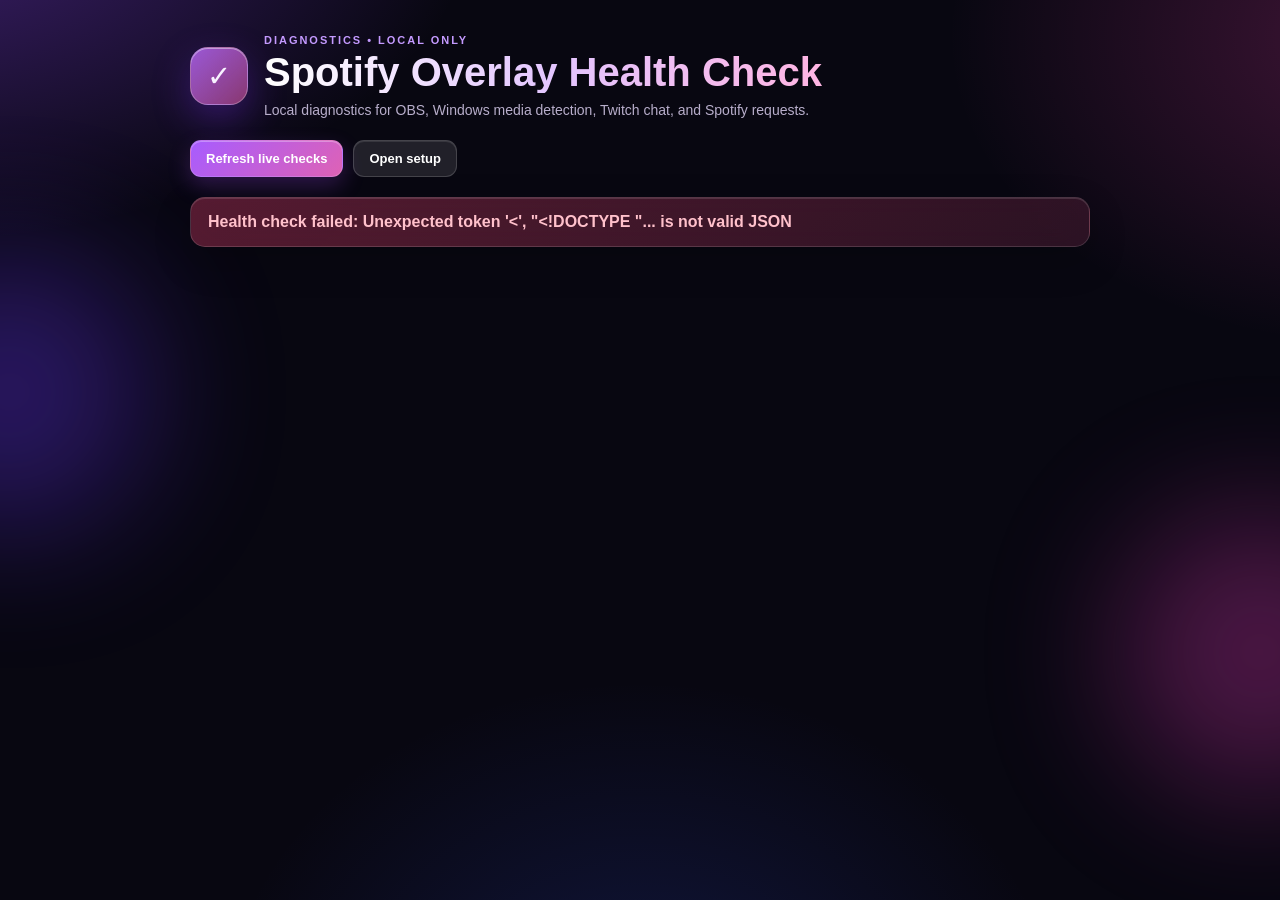
==== overlay/check.html @ e15b7b3e "Add configurable bot messages and glass setup UI" ====
<!doctype html>
<html lang="en">
  <head>
    <meta charset="utf-8" />
    <meta name="viewport" content="width=device-width, initial-scale=1" />
    <title>Spotify Overlay Health Check</title>
    <style>
      :root { color-scheme: dark; font-family: "Segoe UI", Inter, Arial, sans-serif; --ink: #f8f3ff; --muted: #b8aecb; --line: rgba(255,255,255,.14); }
      * { box-sizing: border-box; }
      body { min-height: 100vh; margin: 0; overflow-x: hidden; color: var(--ink); background: #080711; background-image: radial-gradient(900px 540px at -8% -12%, rgba(145, 70, 255, .42), transparent 65%), radial-gradient(700px 500px at 108% 4%, rgba(255, 67, 181, .22), transparent 62%), radial-gradient(620px 520px at 50% 115%, rgba(57, 89, 255, .19), transparent 68%); }
      body::before, body::after { position: fixed; z-index: -1; width: 280px; height: 280px; border-radius: 50%; content: ""; filter: blur(70px); opacity: .34; pointer-events: none; }
      body::before { top: 28%; left: -130px; background: #6c38ff; }
      body::after { right: -120px; bottom: 12%; background: #d638ae; }
      main { width: min(900px, calc(100% - 32px)); margin: 0 auto; padding: 34px 0 64px; }
      .hero { display: flex; align-items: center; gap: 16px; margin-bottom: 22px; }
      .hero-mark { display: grid; width: 58px; height: 58px; place-items: center; border: 1px solid rgba(255,255,255,.25); border-radius: 18px; background: linear-gradient(135deg, rgba(187,107,255,.8), rgba(255,100,191,.5)); box-shadow: 0 14px 38px rgba(126, 51, 255, .32), inset 0 1px rgba(255,255,255,.42); font-size: 29px; }
      .eyebrow { margin-bottom: 5px; color: #c49aff; font-size: 11px; font-weight: 800; letter-spacing: .18em; }
      h1 { margin: 0; background: linear-gradient(90deg, #fff, #e3c5ff 52%, #ffb5e3); -webkit-background-clip: text; background-clip: text; color: transparent; font-size: clamp(28px, 4vw, 40px); line-height: 1.05; }
      p { margin: 9px 0 0; color: var(--muted); font-size: 14px; }
      .toolbar { display: flex; align-items: center; gap: 10px; flex-wrap: wrap; margin: 20px 0; }
      button, a { display: inline-flex; align-items: center; justify-content: center; padding: 10px 15px; border: 1px solid rgba(255,255,255,.16); border-radius: 11px; background: linear-gradient(135deg, #a75cff, #de62b5); box-shadow: 0 9px 22px rgba(170, 76, 255, .24), inset 0 1px rgba(255,255,255,.3); color: #fff; cursor: pointer; text-decoration: none; font: 700 13px "Segoe UI", Arial, sans-serif; transition: transform .18s, filter .18s; }
      button:hover, a:hover { filter: brightness(1.12); transform: translateY(-1px); }
      a { background: rgba(255,255,255,.1); box-shadow: inset 0 1px rgba(255,255,255,.1); }
      #updated { color: #8e83a3; font-size: 12px; }
      #summary { margin: 14px 0; padding: 15px 17px; border: 1px solid rgba(255,255,255,.14); border-radius: 15px; font-weight: 700; box-shadow: 0 14px 38px rgba(0,0,0,.2), inset 0 1px rgba(255,255,255,.12); backdrop-filter: blur(18px); -webkit-backdrop-filter: blur(18px); }
      .summary-ok, .ok { background: linear-gradient(135deg, rgba(28, 128, 85, .56), rgba(16, 60, 54, .55)); color: #b5f5d0; }
      .summary-warning, .warning { background: linear-gradient(135deg, rgba(131, 90, 24, .58), rgba(70, 44, 25, .55)); color: #f6dca9; }
      .summary-error, .error { background: linear-gradient(135deg, rgba(143, 42, 72, .58), rgba(71, 27, 50, .55)); color: #ffc1cb; }
      .check { display: grid; grid-template-columns: 190px 100px 1fr; gap: 12px; align-items: start; margin: 10px 0; padding: 14px 16px; border: 1px solid var(--line); border-radius: 15px; background: linear-gradient(145deg, rgba(39, 25, 69, .62), rgba(17, 13, 31, .48)); box-shadow: 0 15px 35px rgba(0,0,0,.22), inset 0 1px rgba(255,255,255,.08); backdrop-filter: blur(15px); -webkit-backdrop-filter: blur(15px); }
      .check strong { color: #fff; }
      .check .state { padding: 3px 8px; border-radius: 999px; font-size: 11px; font-weight: 800; letter-spacing: .08em; text-align: center; }
      .detail { color: #d4c7e5; line-height: 1.45; }
      .action { display: block; margin-top: 5px; color: #edb6ff; }
      @media (max-width: 650px) { main { padding-top: 22px; } .hero { align-items: flex-start; } .hero-mark { width: 48px; height: 48px; border-radius: 15px; font-size: 24px; } .check { grid-template-columns: 1fr 84px; } .detail { grid-column: 1 / -1; } }
    </style>
  </head>
  <body>
    <main>
      <div class="hero"><div class="hero-mark">✓</div><div><div class="eyebrow">DIAGNOSTICS • LOCAL ONLY</div><h1>Spotify Overlay Health Check</h1><p>Local diagnostics for OBS, Windows media detection, Twitch chat, and Spotify requests.</p></div></div>
      <div class="toolbar"><button id="refresh">Refresh live checks</button><a href="/setup">Open setup</a><span id="updated"></span></div>
      <div id="summary">Checking…</div>
      <div id="checks"></div>
    </main>
    <script>
      (() => {
        const summary = document.getElementById("summary");
        const checks = document.getElementById("checks");
        const updated = document.getElementById("updated");
        const escape = (value) => String(value ?? "").replace(/[&<>\"]/g, (character) => ({ "&": "&amp;", "<": "&lt;", ">": "&gt;", "\"": "&quot;" }[character]));
        async function refresh() {
          summary.textContent = "Running checks…";
          try {
            const response = await fetch("/api/health/check?live=1", { cache: "no-store" });
            const report = await response.json();
            summary.className = `summary-${report.overall}`;
            summary.textContent = report.summary;
            checks.innerHTML = report.checks.map((check) => `<article class="check"><strong>${escape(check.name)}</strong><span class="state ${escape(check.status)}">${escape(check.status)}</span><div class="detail">${escape(check.detail)}${check.action ? `<span class="action">Next: ${escape(check.action)}</span>` : ""}</div></article>`).join("");
            updated.textContent = `Checked ${new Date(report.checked_at * 1000).toLocaleTimeString()}`;
          } catch (error) {
            summary.className = "summary-error";
            summary.textContent = `Health check failed: ${error.message}`;
            checks.innerHTML = "";
          }
        }
        document.getElementById("refresh").addEventListener("click", refresh);
        refresh();
      })();
    </script>
  </body>
</html>
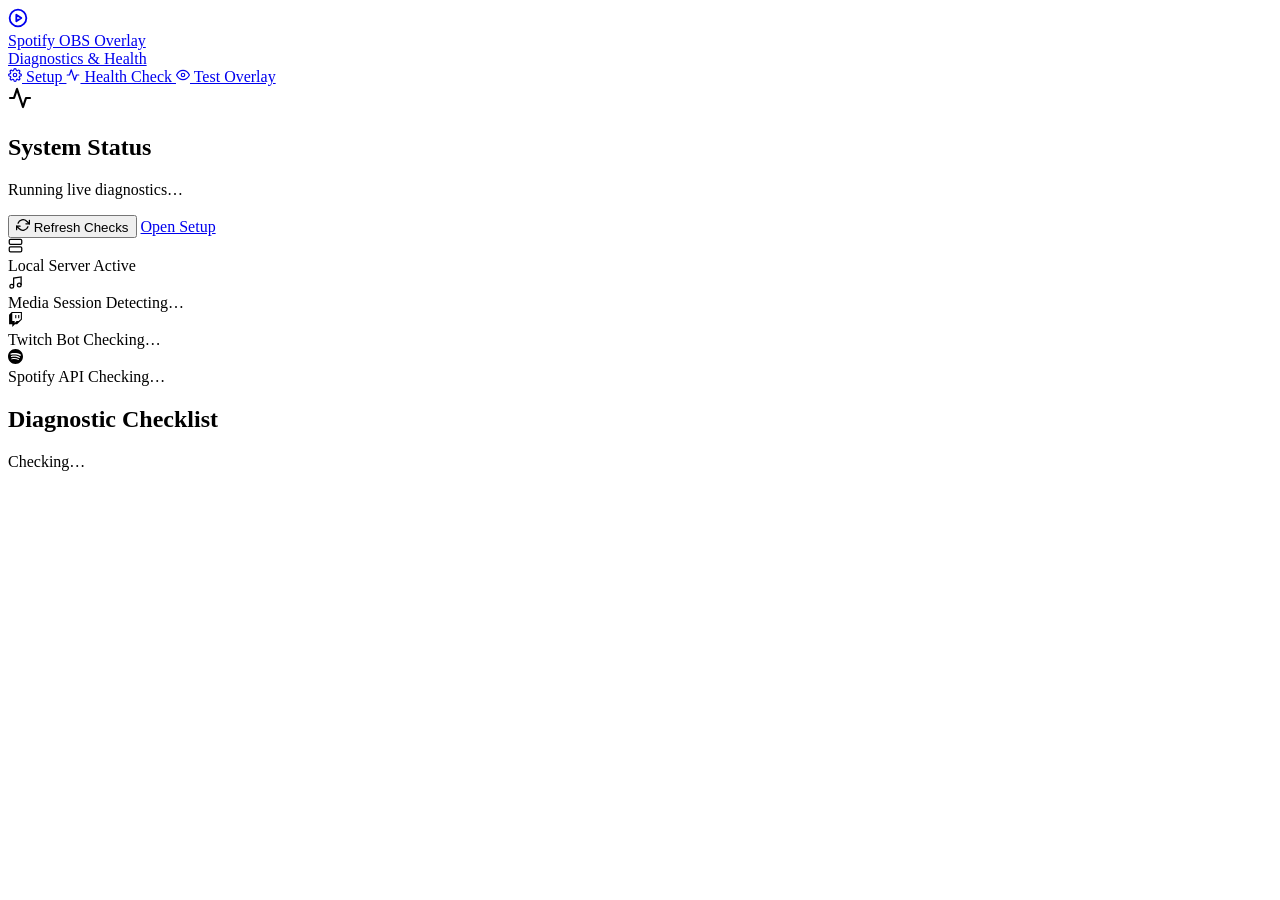
==== commit de4d4c06: "Redesign setup and health pages with dark gradient purple UI, OOP architecture, and decoupled assets" ====
--- a/overlay/check.html
+++ b/overlay/check.html
@@ -4,67 +4,122 @@
     <meta charset="utf-8" />
     <meta name="viewport" content="width=device-width, initial-scale=1" />
     <title>Spotify Overlay Health Check</title>
-    <style>
-      :root { color-scheme: dark; font-family: "Segoe UI", Inter, Arial, sans-serif; --ink: #f8f3ff; --muted: #b8aecb; --line: rgba(255,255,255,.14); }
-      * { box-sizing: border-box; }
-      body { min-height: 100vh; margin: 0; overflow-x: hidden; color: var(--ink); background: #080711; background-image: radial-gradient(900px 540px at -8% -12%, rgba(145, 70, 255, .42), transparent 65%), radial-gradient(700px 500px at 108% 4%, rgba(255, 67, 181, .22), transparent 62%), radial-gradient(620px 520px at 50% 115%, rgba(57, 89, 255, .19), transparent 68%); }
-      body::before, body::after { position: fixed; z-index: -1; width: 280px; height: 280px; border-radius: 50%; content: ""; filter: blur(70px); opacity: .34; pointer-events: none; }
-      body::before { top: 28%; left: -130px; background: #6c38ff; }
-      body::after { right: -120px; bottom: 12%; background: #d638ae; }
-      main { width: min(900px, calc(100% - 32px)); margin: 0 auto; padding: 34px 0 64px; }
-      .hero { display: flex; align-items: center; gap: 16px; margin-bottom: 22px; }
-      .hero-mark { display: grid; width: 58px; height: 58px; place-items: center; border: 1px solid rgba(255,255,255,.25); border-radius: 18px; background: linear-gradient(135deg, rgba(187,107,255,.8), rgba(255,100,191,.5)); box-shadow: 0 14px 38px rgba(126, 51, 255, .32), inset 0 1px rgba(255,255,255,.42); font-size: 29px; }
-      .eyebrow { margin-bottom: 5px; color: #c49aff; font-size: 11px; font-weight: 800; letter-spacing: .18em; }
-      h1 { margin: 0; background: linear-gradient(90deg, #fff, #e3c5ff 52%, #ffb5e3); -webkit-background-clip: text; background-clip: text; color: transparent; font-size: clamp(28px, 4vw, 40px); line-height: 1.05; }
-      p { margin: 9px 0 0; color: var(--muted); font-size: 14px; }
-      .toolbar { display: flex; align-items: center; gap: 10px; flex-wrap: wrap; margin: 20px 0; }
-      button, a { display: inline-flex; align-items: center; justify-content: center; padding: 10px 15px; border: 1px solid rgba(255,255,255,.16); border-radius: 11px; background: linear-gradient(135deg, #a75cff, #de62b5); box-shadow: 0 9px 22px rgba(170, 76, 255, .24), inset 0 1px rgba(255,255,255,.3); color: #fff; cursor: pointer; text-decoration: none; font: 700 13px "Segoe UI", Arial, sans-serif; transition: transform .18s, filter .18s; }
-      button:hover, a:hover { filter: brightness(1.12); transform: translateY(-1px); }
-      a { background: rgba(255,255,255,.1); box-shadow: inset 0 1px rgba(255,255,255,.1); }
-      #updated { color: #8e83a3; font-size: 12px; }
-      #summary { margin: 14px 0; padding: 15px 17px; border: 1px solid rgba(255,255,255,.14); border-radius: 15px; font-weight: 700; box-shadow: 0 14px 38px rgba(0,0,0,.2), inset 0 1px rgba(255,255,255,.12); backdrop-filter: blur(18px); -webkit-backdrop-filter: blur(18px); }
-      .summary-ok, .ok { background: linear-gradient(135deg, rgba(28, 128, 85, .56), rgba(16, 60, 54, .55)); color: #b5f5d0; }
-      .summary-warning, .warning { background: linear-gradient(135deg, rgba(131, 90, 24, .58), rgba(70, 44, 25, .55)); color: #f6dca9; }
-      .summary-error, .error { background: linear-gradient(135deg, rgba(143, 42, 72, .58), rgba(71, 27, 50, .55)); color: #ffc1cb; }
-      .check { display: grid; grid-template-columns: 190px 100px 1fr; gap: 12px; align-items: start; margin: 10px 0; padding: 14px 16px; border: 1px solid var(--line); border-radius: 15px; background: linear-gradient(145deg, rgba(39, 25, 69, .62), rgba(17, 13, 31, .48)); box-shadow: 0 15px 35px rgba(0,0,0,.22), inset 0 1px rgba(255,255,255,.08); backdrop-filter: blur(15px); -webkit-backdrop-filter: blur(15px); }
-      .check strong { color: #fff; }
-      .check .state { padding: 3px 8px; border-radius: 999px; font-size: 11px; font-weight: 800; letter-spacing: .08em; text-align: center; }
-      .detail { color: #d4c7e5; line-height: 1.45; }
-      .action { display: block; margin-top: 5px; color: #edb6ff; }
-      @media (max-width: 650px) { main { padding-top: 22px; } .hero { align-items: flex-start; } .hero-mark { width: 48px; height: 48px; border-radius: 15px; font-size: 24px; } .check { grid-template-columns: 1fr 84px; } .detail { grid-column: 1 / -1; } }
-    </style>
+    <link rel="stylesheet" href="/theme.css" />
+    <link rel="stylesheet" href="/check.css" />
   </head>
   <body>
+    <!-- Top Navigation Header -->
+    <header>
+      <div class="nav-container">
+        <a href="/check" class="nav-brand">
+          <div class="brand-icon">
+            <svg width="20" height="20" viewBox="0 0 24 24" fill="none" stroke="currentColor" stroke-width="2.2" stroke-linecap="round" stroke-linejoin="round">
+              <circle cx="12" cy="12" r="10"></circle>
+              <polygon points="10 8 16 12 10 16 10 8"></polygon>
+            </svg>
+          </div>
+          <div>
+            <div class="brand-title">Spotify OBS Overlay</div>
+            <div class="brand-subtitle">Diagnostics &amp; Health</div>
+          </div>
+        </a>
+        <nav class="nav-links">
+          <a href="/setup" class="nav-btn">
+            <svg width="14" height="14" viewBox="0 0 24 24" fill="none" stroke="currentColor" stroke-width="2" stroke-linecap="round" stroke-linejoin="round"><circle cx="12" cy="12" r="3"></circle><path d="M19.4 15a1.65 1.65 0 0 0 .33 1.82l.06.06a2 2 0 0 1 0 2.83 2 2 0 0 1-2.83 0l-.06-.06a1.65 1.65 0 0 0-1.82-.33 1.65 1.65 0 0 0-1 1.51V21a2 2 0 0 1-2 2 2 2 0 0 1-2-2v-.09A1.65 1.65 0 0 0 9 19.4a1.65 1.65 0 0 0-1.82.33l-.06.06a2 2 0 0 1-2.83 0 2 2 0 0 1 0-2.83l.06-.06a1.65 1.65 0 0 0 .33-1.82 1.65 1.65 0 0 0-1.51-1H3a2 2 0 0 1-2-2 2 2 0 0 1 2-2h.09A1.65 1.65 0 0 0 4.6 9a1.65 1.65 0 0 0-.33-1.82l-.06-.06a2 2 0 0 1 0-2.83 2 2 0 0 1 2.83 0l.06.06a1.65 1.65 0 0 0 1.82.33H9a1.65 1.65 0 0 0 1-1.51V3a2 2 0 0 1 2-2 2 2 0 0 1 2 2v.09a1.65 1.65 0 0 0 1 1.51 1.65 1.65 0 0 0 1.82-.33l.06-.06a2 2 0 0 1 2.83 0 2 2 0 0 1 0 2.83l-.06.06a1.65 1.65 0 0 0-.33 1.82V9a1.65 1.65 0 0 0 1.51 1H21a2 2 0 0 1 2 2 2 2 0 0 1-2 2h-.09a1.65 1.65 0 0 0-1.51 1z"></path></svg>
+            Setup
+          </a>
+          <a href="/check" class="nav-btn active">
+            <svg width="14" height="14" viewBox="0 0 24 24" fill="none" stroke="currentColor" stroke-width="2" stroke-linecap="round" stroke-linejoin="round"><path d="M22 12h-4l-3 9L9 3l-3 9H2"></path></svg>
+            Health Check
+          </a>
+          <a href="/test" target="_blank" class="nav-btn">
+            <svg width="14" height="14" viewBox="0 0 24 24" fill="none" stroke="currentColor" stroke-width="2" stroke-linecap="round" stroke-linejoin="round"><path d="M1 12s4-8 11-8 11 8 11 8-4 8-11 8-11-8-11-8z"></path><circle cx="12" cy="12" r="3"></circle></svg>
+            Test Overlay
+          </a>
+        </nav>
+      </div>
+    </header>
+
     <main>
-      <div class="hero"><div class="hero-mark">✓</div><div><div class="eyebrow">DIAGNOSTICS • LOCAL ONLY</div><h1>Spotify Overlay Health Check</h1><p>Local diagnostics for OBS, Windows media detection, Twitch chat, and Spotify requests.</p></div></div>
-      <div class="toolbar"><button id="refresh">Refresh live checks</button><a href="/setup">Open setup</a><span id="updated"></span></div>
-      <div id="summary">Checking…</div>
-      <div id="checks"></div>
+      <!-- Hero Status Header -->
+      <section class="hero-status-card">
+        <div class="hero-status-left">
+          <div id="hero-pulse" class="status-pulse-ring ok">
+            <svg width="24" height="24" viewBox="0 0 24 24" fill="none" stroke="currentColor" stroke-width="2.2" stroke-linecap="round" stroke-linejoin="round"><path d="M22 12h-4l-3 9L9 3l-3 9H2"></path></svg>
+          </div>
+          <div class="hero-status-content">
+            <h1 id="hero-title">System Status</h1>
+            <p id="summary">Running live diagnostics…</p>
+          </div>
+        </div>
+        <div class="hero-actions">
+          <button id="refresh" class="btn-primary">
+            <svg id="refresh-icon" width="14" height="14" viewBox="0 0 24 24" fill="none" stroke="currentColor" stroke-width="2.2" stroke-linecap="round" stroke-linejoin="round"><polyline points="23 4 23 10 17 10"></polyline><polyline points="1 20 1 14 7 14"></polyline><path d="M3.51 9a9 9 0 0 1 14.85-3.36L23 10M1 14l4.64 4.36A9 9 0 0 0 20.49 15"></path></svg>
+            Refresh Checks
+          </button>
+          <a href="/setup" class="btn-secondary">Open Setup</a>
+        </div>
+      </section>
+
+      <!-- Quick Metrics Grid -->
+      <div class="metrics-grid">
+        <div class="metric-card">
+          <div class="metric-top">
+            <div class="metric-icon">
+              <svg width="15" height="15" viewBox="0 0 24 24" fill="none" stroke="currentColor" stroke-width="2"><rect x="2" y="2" width="20" height="8" rx="2" ry="2"></rect><rect x="2" y="14" width="20" height="8" rx="2" ry="2"></rect><line x1="6" y1="6" x2="6.01" y2="6"></line><line x1="6" y1="18" x2="6.01" y2="18"></line></svg>
+            </div>
+            <span id="metric-dot-server" class="metric-dot ok"></span>
+          </div>
+          <span class="metric-label">Local Server</span>
+          <span id="metric-val-server" class="metric-value">Active</span>
+        </div>
+
+        <div class="metric-card">
+          <div class="metric-top">
+            <div class="metric-icon">
+              <svg width="15" height="15" viewBox="0 0 24 24" fill="none" stroke="currentColor" stroke-width="2"><path d="M9 18V5l12-2v13"></path><circle cx="6" cy="18" r="3"></circle><circle cx="18" cy="16" r="3"></circle></svg>
+            </div>
+            <span id="metric-dot-media" class="metric-dot ok"></span>
+          </div>
+          <span class="metric-label">Media Session</span>
+          <span id="metric-val-media" class="metric-value">Detecting…</span>
+        </div>
+
+        <div class="metric-card">
+          <div class="metric-top">
+            <div class="metric-icon">
+              <svg width="15" height="15" viewBox="0 0 24 24" fill="currentColor"><path d="M11.571 4.714h1.715v5.143H11.57zm4.715 0H18v5.143h-1.714zM6 0L1.714 4.286v15.428h5.143V24l4.286-4.286h3.428L22.286 12V0zm14.571 11.143l-3.428 3.428h-3.429l-3 3v-3H6.857V1.714h13.714Z"/></svg>
+            </div>
+            <span id="metric-dot-twitch" class="metric-dot ok"></span>
+          </div>
+          <span class="metric-label">Twitch Bot</span>
+          <span id="metric-val-twitch" class="metric-value">Checking…</span>
+        </div>
+
+        <div class="metric-card">
+          <div class="metric-top">
+            <div class="metric-icon">
+              <svg width="15" height="15" viewBox="0 0 24 24" fill="currentColor"><path d="M12 0C5.4 0 0 5.4 0 12s5.4 12 12 12 12-5.4 12-12S18.66 0 12 0zm5.521 17.34c-.24.359-.66.48-1.021.24-2.82-1.74-6.36-2.101-10.561-1.141-.418.122-.779-.179-.899-.539-.12-.421.18-.78.54-.9 4.56-1.021 8.52-.6 11.64 1.32.42.18.479.659.301 1.02zm1.44-3.3c-.301.42-.841.6-1.262.3-3.239-1.98-8.159-2.58-11.939-1.38-.479.12-1.02-.12-1.14-.6-.12-.48.12-1.021.6-1.141C9.6 9.9 15 10.561 18.72 12.84c.361.181.54.78.241 1.2zm.12-3.36C15.24 8.4 8.82 8.16 5.16 9.301c-.6.179-1.2-.181-1.38-.721-.18-.601.18-1.2.72-1.381 4.26-1.26 11.28-1.02 15.721 1.621.539.3.719 1.02.419 1.56-.299.421-1.02.599-1.559.3z"/></svg>
+            </div>
+            <span id="metric-dot-spotify" class="metric-dot ok"></span>
+          </div>
+          <span class="metric-label">Spotify API</span>
+          <span id="metric-val-spotify" class="metric-value">Checking…</span>
+        </div>
+      </div>
+
+      <!-- Diagnostic Checklist -->
+      <section class="section-card">
+        <div class="section-header">
+          <div class="section-title-group">
+            <h2 class="section-title">Diagnostic Checklist</h2>
+          </div>
+          <span id="updated">Checking…</span>
+        </div>
+        <div id="checks"></div>
+      </section>
     </main>
-    <script>
-      (() => {
-        const summary = document.getElementById("summary");
-        const checks = document.getElementById("checks");
-        const updated = document.getElementById("updated");
-        const escape = (value) => String(value ?? "").replace(/[&<>\"]/g, (character) => ({ "&": "&amp;", "<": "&lt;", ">": "&gt;", "\"": "&quot;" }[character]));
-        async function refresh() {
-          summary.textContent = "Running checks…";
-          try {
-            const response = await fetch("/api/health/check?live=1", { cache: "no-store" });
-            const report = await response.json();
-            summary.className = `summary-${report.overall}`;
-            summary.textContent = report.summary;
-            checks.innerHTML = report.checks.map((check) => `<article class="check"><strong>${escape(check.name)}</strong><span class="state ${escape(check.status)}">${escape(check.status)}</span><div class="detail">${escape(check.detail)}${check.action ? `<span class="action">Next: ${escape(check.action)}</span>` : ""}</div></article>`).join("");
-            updated.textContent = `Checked ${new Date(report.checked_at * 1000).toLocaleTimeString()}`;
-          } catch (error) {
-            summary.className = "summary-error";
-            summary.textContent = `Health check failed: ${error.message}`;
-            checks.innerHTML = "";
-          }
-        }
-        document.getElementById("refresh").addEventListener("click", refresh);
-        refresh();
-      })();
-    </script>
+
+    <script src="/check.js"></script>
   </body>
 </html>
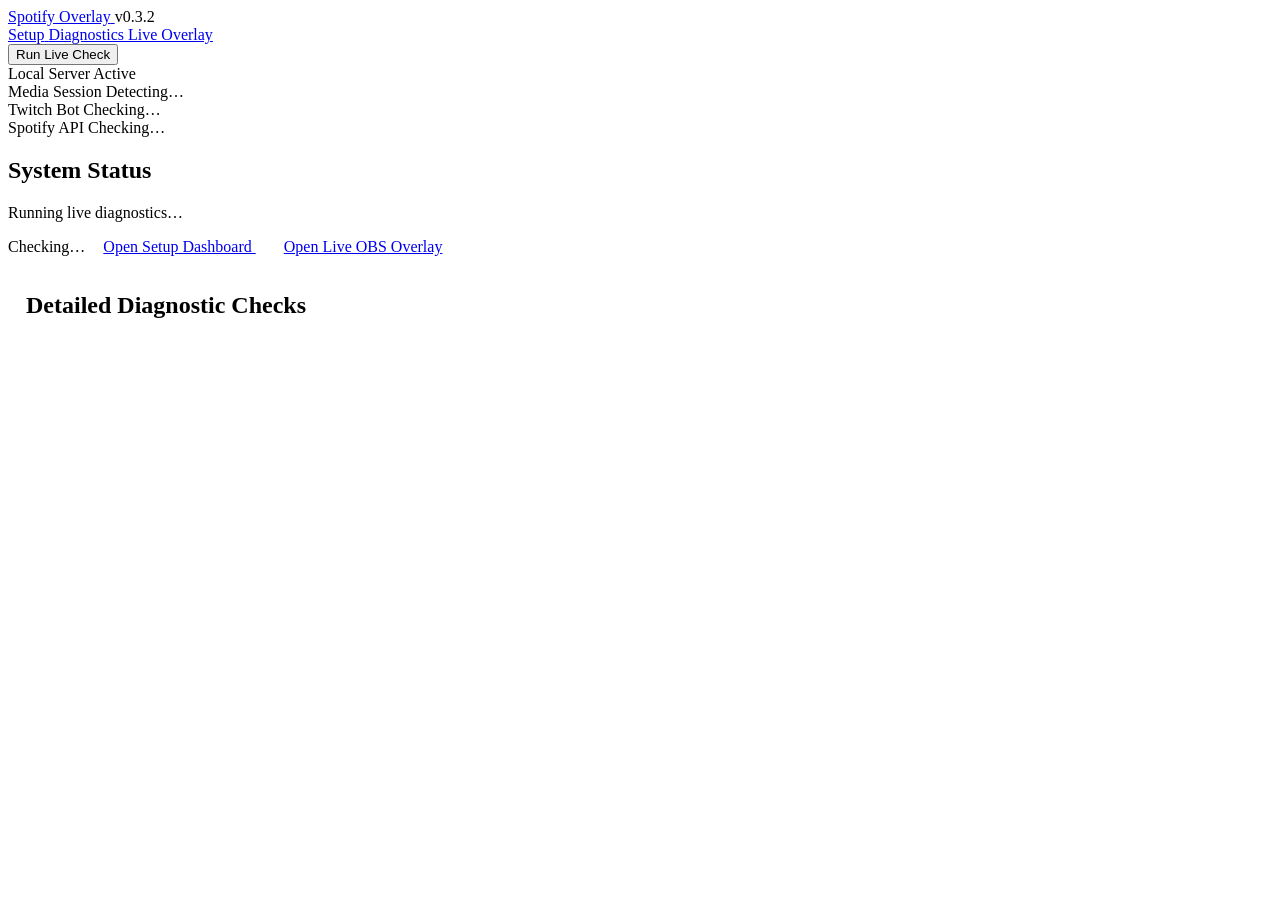
==== commit 809312bf: "Redesign setup and diagnostics into wide multi-column dashboard with pro header" ====
--- a/overlay/check.html
+++ b/overlay/check.html
@@ -8,65 +8,50 @@
     <link rel="stylesheet" href="/check.css" />
   </head>
   <body>
-    <!-- Top Navigation Header -->
+    <!-- Pro Console Header -->
     <header>
       <div class="nav-container">
-        <a href="/check" class="nav-brand">
-          <div class="brand-icon">
-            <svg width="20" height="20" viewBox="0 0 24 24" fill="none" stroke="currentColor" stroke-width="2.2" stroke-linecap="round" stroke-linejoin="round">
-              <circle cx="12" cy="12" r="10"></circle>
-              <polygon points="10 8 16 12 10 16 10 8"></polygon>
-            </svg>
-          </div>
-          <div>
-            <div class="brand-title">Spotify OBS Overlay</div>
-            <div class="brand-subtitle">Diagnostics &amp; Health</div>
-          </div>
-        </a>
-        <nav class="nav-links">
-          <a href="/setup" class="nav-btn">
-            <svg width="14" height="14" viewBox="0 0 24 24" fill="none" stroke="currentColor" stroke-width="2" stroke-linecap="round" stroke-linejoin="round"><circle cx="12" cy="12" r="3"></circle><path d="M19.4 15a1.65 1.65 0 0 0 .33 1.82l.06.06a2 2 0 0 1 0 2.83 2 2 0 0 1-2.83 0l-.06-.06a1.65 1.65 0 0 0-1.82-.33 1.65 1.65 0 0 0-1 1.51V21a2 2 0 0 1-2 2 2 2 0 0 1-2-2v-.09A1.65 1.65 0 0 0 9 19.4a1.65 1.65 0 0 0-1.82.33l-.06.06a2 2 0 0 1-2.83 0 2 2 0 0 1 0-2.83l.06-.06a1.65 1.65 0 0 0 .33-1.82 1.65 1.65 0 0 0-1.51-1H3a2 2 0 0 1-2-2 2 2 0 0 1 2-2h.09A1.65 1.65 0 0 0 4.6 9a1.65 1.65 0 0 0-.33-1.82l-.06-.06a2 2 0 0 1 0-2.83 2 2 0 0 1 2.83 0l.06.06a1.65 1.65 0 0 0 1.82.33H9a1.65 1.65 0 0 0 1-1.51V3a2 2 0 0 1 2-2 2 2 0 0 1 2 2v.09a1.65 1.65 0 0 0 1 1.51 1.65 1.65 0 0 0 1.82-.33l.06-.06a2 2 0 0 1 2.83 0 2 2 0 0 1 0 2.83l-.06.06a1.65 1.65 0 0 0-.33 1.82V9a1.65 1.65 0 0 0 1.51 1H21a2 2 0 0 1 2 2 2 2 0 0 1-2 2h-.09a1.65 1.65 0 0 0-1.51 1z"></path></svg>
-            Setup
+        <div class="nav-left">
+          <a href="/check" class="nav-brand">
+            <div class="brand-icon">
+              <i class="fa-solid fa-compact-disc"></i>
+            </div>
+            <span class="brand-title">Spotify Overlay</span>
           </a>
-          <a href="/check" class="nav-btn active">
-            <svg width="14" height="14" viewBox="0 0 24 24" fill="none" stroke="currentColor" stroke-width="2" stroke-linecap="round" stroke-linejoin="round"><path d="M22 12h-4l-3 9L9 3l-3 9H2"></path></svg>
-            Health Check
+          <span class="version-tag">v0.3.2</span>
+        </div>
+
+        <nav class="nav-center">
+          <a href="/setup" class="nav-pill">
+            <i class="fa-solid fa-sliders"></i>
+            <span>Setup</span>
           </a>
-          <a href="/test" target="_blank" class="nav-btn">
-            <svg width="14" height="14" viewBox="0 0 24 24" fill="none" stroke="currentColor" stroke-width="2" stroke-linecap="round" stroke-linejoin="round"><path d="M1 12s4-8 11-8 11 8 11 8-4 8-11 8-11-8-11-8z"></path><circle cx="12" cy="12" r="3"></circle></svg>
-            Test Overlay
+          <a href="/check" class="nav-pill active">
+            <i class="fa-solid fa-heart-pulse"></i>
+            <span>Diagnostics</span>
+          </a>
+          <a href="/" target="_blank" class="nav-pill">
+            <i class="fa-solid fa-layer-group"></i>
+            <span>Live Overlay</span>
           </a>
         </nav>
+
+        <div class="nav-right">
+          <button id="refresh" class="header-save-btn">
+            <i id="refresh-icon" class="fa-solid fa-rotate"></i>
+            <span>Run Live Check</span>
+          </button>
+        </div>
       </div>
     </header>
 
     <main>
-      <!-- Hero Status Header -->
-      <section class="hero-status-card">
-        <div class="hero-status-left">
-          <div id="hero-pulse" class="status-pulse-ring ok">
-            <svg width="24" height="24" viewBox="0 0 24 24" fill="none" stroke="currentColor" stroke-width="2.2" stroke-linecap="round" stroke-linejoin="round"><path d="M22 12h-4l-3 9L9 3l-3 9H2"></path></svg>
-          </div>
-          <div class="hero-status-content">
-            <h1 id="hero-title">System Status</h1>
-            <p id="summary">Running live diagnostics…</p>
-          </div>
-        </div>
-        <div class="hero-actions">
-          <button id="refresh" class="btn-primary">
-            <svg id="refresh-icon" width="14" height="14" viewBox="0 0 24 24" fill="none" stroke="currentColor" stroke-width="2.2" stroke-linecap="round" stroke-linejoin="round"><polyline points="23 4 23 10 17 10"></polyline><polyline points="1 20 1 14 7 14"></polyline><path d="M3.51 9a9 9 0 0 1 14.85-3.36L23 10M1 14l4.64 4.36A9 9 0 0 0 20.49 15"></path></svg>
-            Refresh Checks
-          </button>
-          <a href="/setup" class="btn-secondary">Open Setup</a>
-        </div>
-      </section>
-
-      <!-- Quick Metrics Grid -->
+      <!-- Quick Metrics Grid (Full width across top) -->
       <div class="metrics-grid">
         <div class="metric-card">
           <div class="metric-top">
             <div class="metric-icon">
-              <svg width="15" height="15" viewBox="0 0 24 24" fill="none" stroke="currentColor" stroke-width="2"><rect x="2" y="2" width="20" height="8" rx="2" ry="2"></rect><rect x="2" y="14" width="20" height="8" rx="2" ry="2"></rect><line x1="6" y1="6" x2="6.01" y2="6"></line><line x1="6" y1="18" x2="6.01" y2="18"></line></svg>
+              <i class="fa-solid fa-server"></i>
             </div>
             <span id="metric-dot-server" class="metric-dot ok"></span>
           </div>
@@ -77,7 +62,7 @@
         <div class="metric-card">
           <div class="metric-top">
             <div class="metric-icon">
-              <svg width="15" height="15" viewBox="0 0 24 24" fill="none" stroke="currentColor" stroke-width="2"><path d="M9 18V5l12-2v13"></path><circle cx="6" cy="18" r="3"></circle><circle cx="18" cy="16" r="3"></circle></svg>
+              <i class="fa-solid fa-music"></i>
             </div>
             <span id="metric-dot-media" class="metric-dot ok"></span>
           </div>
@@ -88,7 +73,7 @@
         <div class="metric-card">
           <div class="metric-top">
             <div class="metric-icon">
-              <svg width="15" height="15" viewBox="0 0 24 24" fill="currentColor"><path d="M11.571 4.714h1.715v5.143H11.57zm4.715 0H18v5.143h-1.714zM6 0L1.714 4.286v15.428h5.143V24l4.286-4.286h3.428L22.286 12V0zm14.571 11.143l-3.428 3.428h-3.429l-3 3v-3H6.857V1.714h13.714Z"/></svg>
+              <i class="fa-brands fa-twitch"></i>
             </div>
             <span id="metric-dot-twitch" class="metric-dot ok"></span>
           </div>
@@ -99,7 +84,7 @@
         <div class="metric-card">
           <div class="metric-top">
             <div class="metric-icon">
-              <svg width="15" height="15" viewBox="0 0 24 24" fill="currentColor"><path d="M12 0C5.4 0 0 5.4 0 12s5.4 12 12 12 12-5.4 12-12S18.66 0 12 0zm5.521 17.34c-.24.359-.66.48-1.021.24-2.82-1.74-6.36-2.101-10.561-1.141-.418.122-.779-.179-.899-.539-.12-.421.18-.78.54-.9 4.56-1.021 8.52-.6 11.64 1.32.42.18.479.659.301 1.02zm1.44-3.3c-.301.42-.841.6-1.262.3-3.239-1.98-8.159-2.58-11.939-1.38-.479.12-1.02-.12-1.14-.6-.12-.48.12-1.021.6-1.141C9.6 9.9 15 10.561 18.72 12.84c.361.181.54.78.241 1.2zm.12-3.36C15.24 8.4 8.82 8.16 5.16 9.301c-.6.179-1.2-.181-1.38-.721-.18-.601.18-1.2.72-1.381 4.26-1.26 11.28-1.02 15.721 1.621.539.3.719 1.02.419 1.56-.299.421-1.02.599-1.559.3z"/></svg>
+              <i class="fa-brands fa-spotify"></i>
             </div>
             <span id="metric-dot-spotify" class="metric-dot ok"></span>
           </div>
@@ -108,16 +93,50 @@
         </div>
       </div>
 
-      <!-- Diagnostic Checklist -->
-      <section class="section-card">
-        <div class="section-header">
-          <div class="section-title-group">
-            <h2 class="section-title">Diagnostic Checklist</h2>
-          </div>
-          <span id="updated">Checking…</span>
+      <!-- 2-Column Diagnostics Dashboard -->
+      <div class="check-dashboard">
+        <!-- Left: Status Overview & Controls -->
+        <div class="check-col-left">
+          <section class="status-overview-card">
+            <div class="status-hero-pulse">
+              <div id="hero-pulse" class="status-pulse-ring ok">
+                <i class="fa-solid fa-heart-pulse"></i>
+              </div>
+              <div class="status-hero-text">
+                <h1 id="hero-title">System Status</h1>
+                <p id="summary">Running live diagnostics…</p>
+              </div>
+            </div>
+
+            <div class="status-actions">
+              <span id="updated">Checking…</span>
+              <a href="/setup" class="btn-secondary" style="justify-content: center; padding: 9px 14px;">
+                <i class="fa-solid fa-sliders"></i>
+                Open Setup Dashboard
+              </a>
+              <a href="/" target="_blank" class="btn-secondary" style="justify-content: center; padding: 9px 14px;">
+                <i class="fa-solid fa-layer-group"></i>
+                Open Live OBS Overlay
+              </a>
+            </div>
+          </section>
         </div>
-        <div id="checks"></div>
-      </section>
+
+        <!-- Right: Diagnostic Checklist Cards Stack -->
+        <div class="check-col-right">
+          <section class="card" style="padding: 16px 18px;">
+            <div class="card-header">
+              <div class="card-title-group">
+                <div class="service-icon chat">
+                  <i class="fa-solid fa-list-check"></i>
+                </div>
+                <h2 class="card-title">Detailed Diagnostic Checks</h2>
+              </div>
+            </div>
+            <div id="checks"></div>
+          </section>
+        </div>
+      </div>
     </main>
 
     <script src="/check.js"></script>
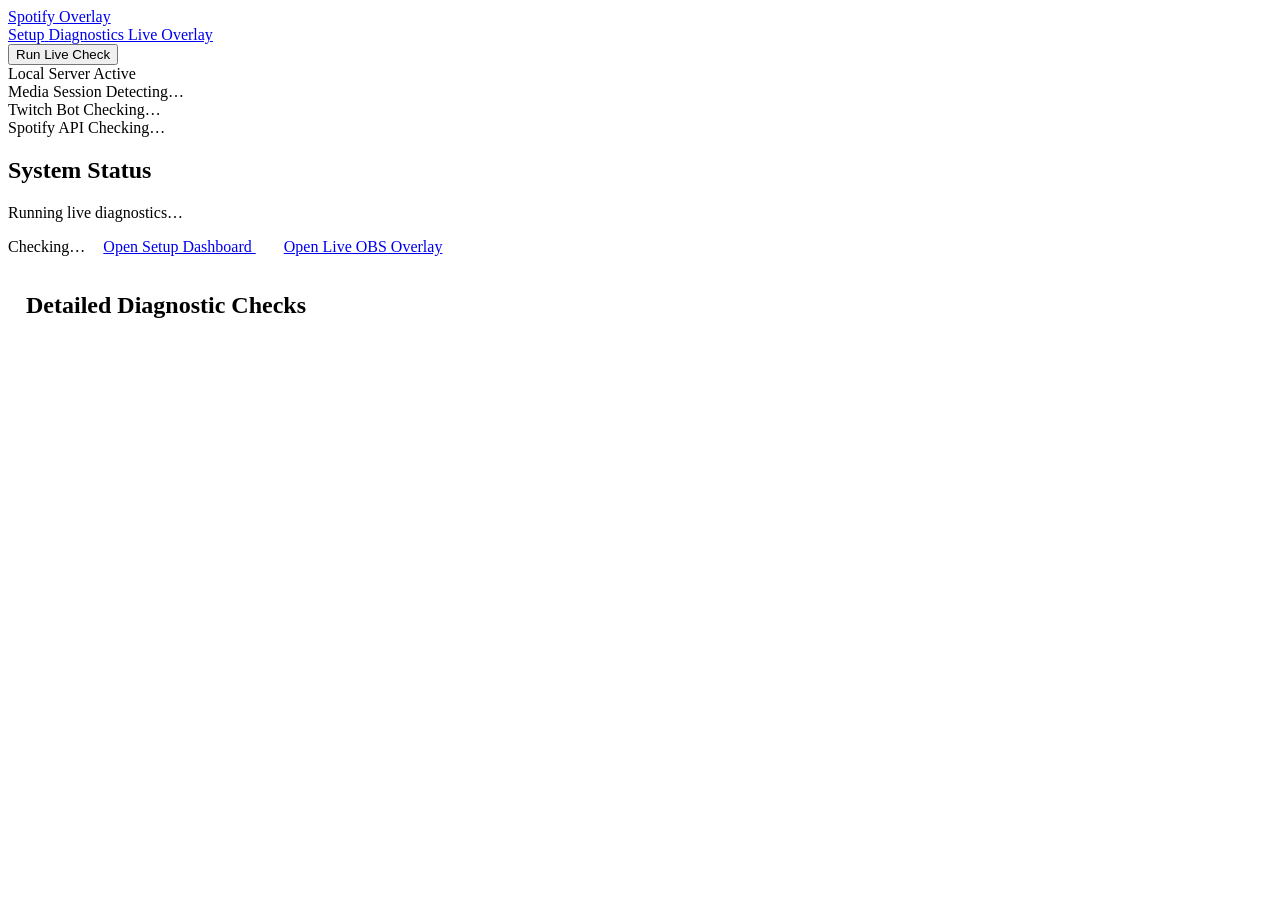
==== commit a525f2df: "Ultra-compact no-scroll dashboard layout with single-input template manager and zero plain emotes" ====
--- a/overlay/check.html
+++ b/overlay/check.html
@@ -18,7 +18,6 @@
             </div>
             <span class="brand-title">Spotify Overlay</span>
           </a>
-          <span class="version-tag">v0.3.2</span>
         </div>
 
         <nav class="nav-center">
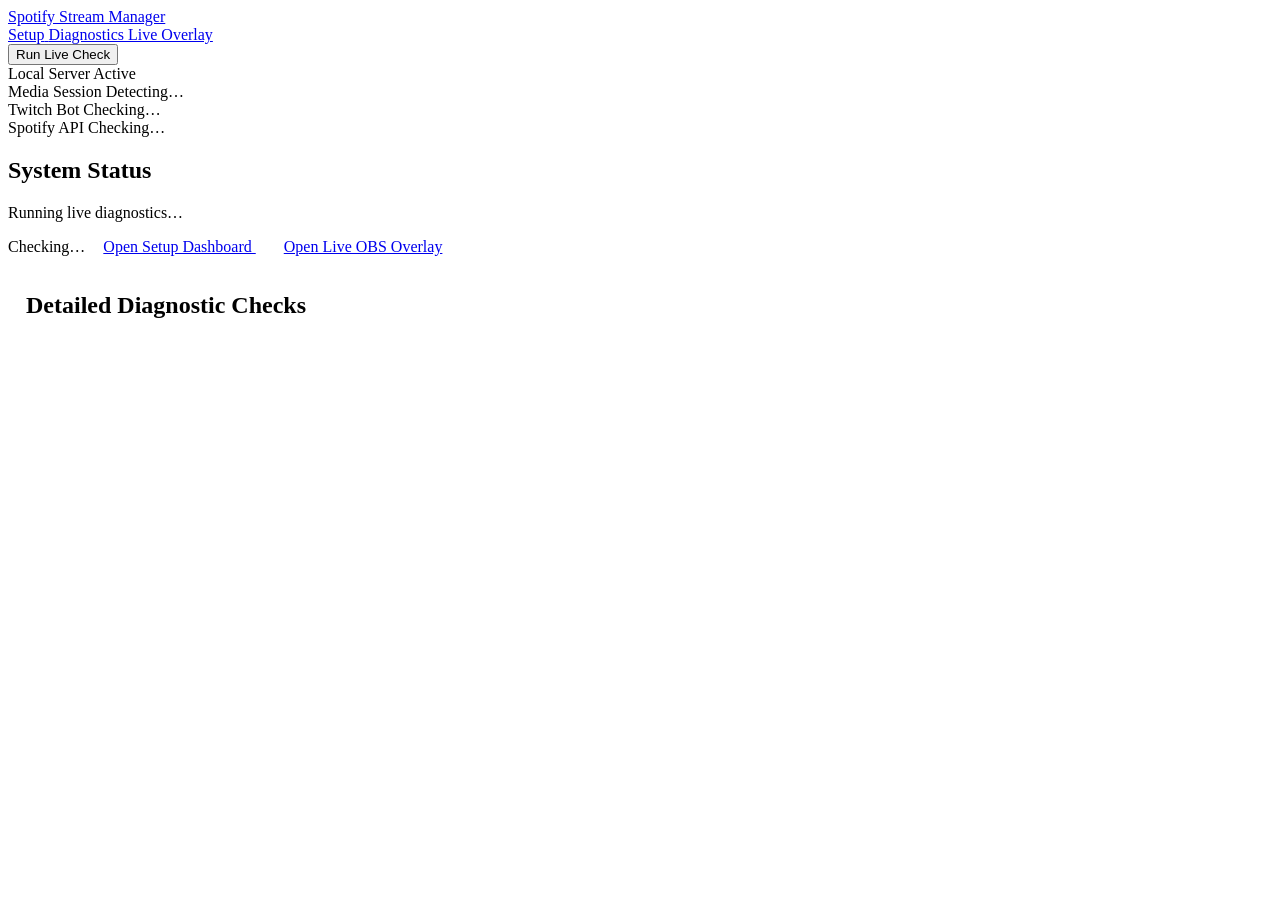
==== commit 2c44dd28: "Fix overlay artwork loading, rename to Spotify Stream Manager, and scale dark glass dashboard to fil" ====
--- a/overlay/check.html
+++ b/overlay/check.html
@@ -3,7 +3,7 @@
   <head>
     <meta charset="utf-8" />
     <meta name="viewport" content="width=device-width, initial-scale=1" />
-    <title>Spotify Overlay Health Check</title>
+    <title>Spotify Stream Manager — Health Diagnostics</title>
     <link rel="stylesheet" href="/theme.css" />
     <link rel="stylesheet" href="/check.css" />
   </head>
@@ -16,7 +16,7 @@
             <div class="brand-icon">
               <i class="fa-solid fa-compact-disc"></i>
             </div>
-            <span class="brand-title">Spotify Overlay</span>
+            <span class="brand-title">Spotify Stream Manager</span>
           </a>
         </div>
 
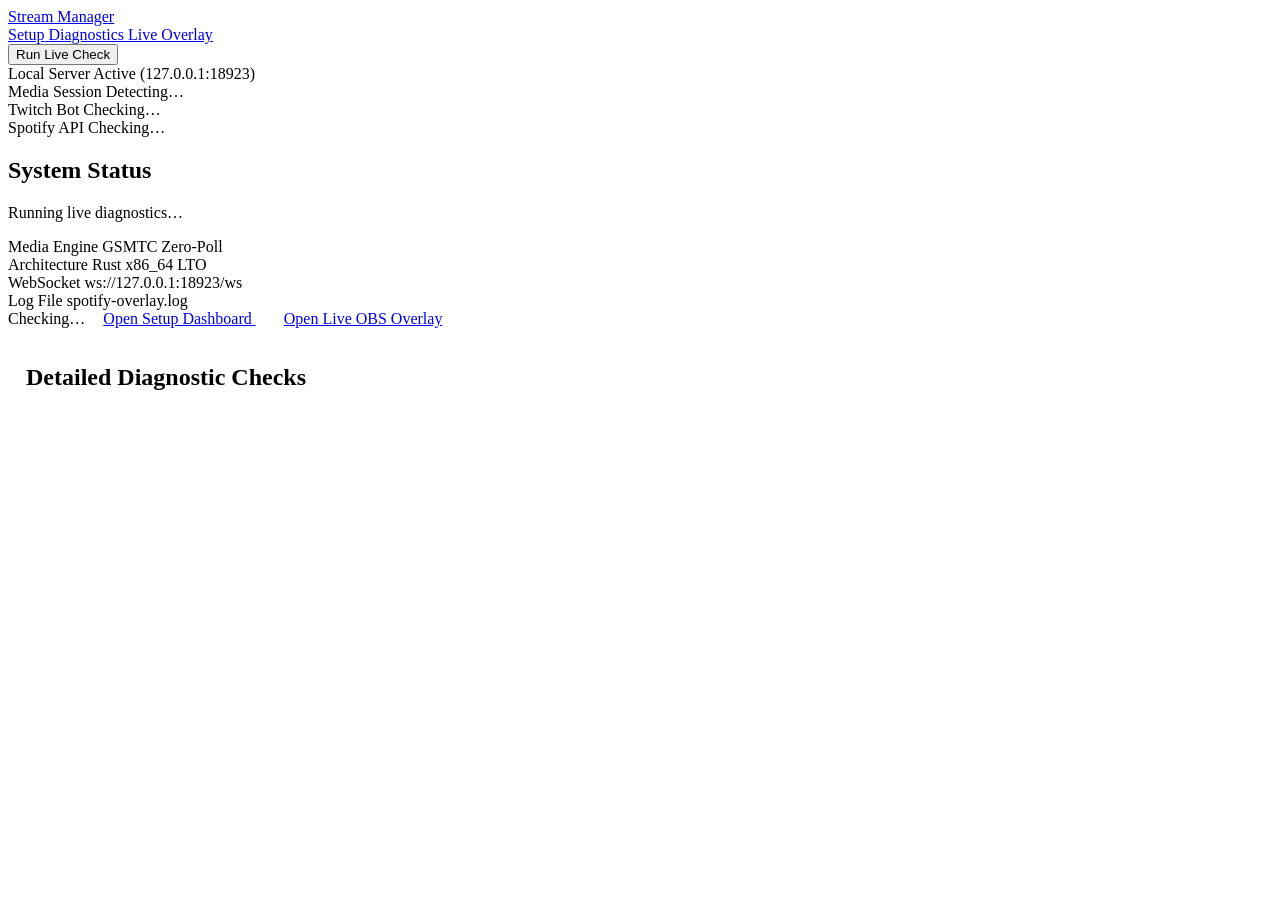
==== commit 70c954c0: "Stream Manager: 3-column dense layout, remove left title icon, and replace placeholders with Olivia " ====
--- a/overlay/check.html
+++ b/overlay/check.html
@@ -3,7 +3,7 @@
   <head>
     <meta charset="utf-8" />
     <meta name="viewport" content="width=device-width, initial-scale=1" />
-    <title>Spotify Stream Manager — Health Diagnostics</title>
+    <title>Stream Manager — Health Diagnostics</title>
     <link rel="stylesheet" href="/theme.css" />
     <link rel="stylesheet" href="/check.css" />
   </head>
@@ -13,10 +13,7 @@
       <div class="nav-container">
         <div class="nav-left">
           <a href="/check" class="nav-brand">
-            <div class="brand-icon">
-              <i class="fa-solid fa-compact-disc"></i>
-            </div>
-            <span class="brand-title">Spotify Stream Manager</span>
+            <span class="brand-title">Stream Manager</span>
           </a>
         </div>
 
@@ -55,7 +52,7 @@
             <span id="metric-dot-server" class="metric-dot ok"></span>
           </div>
           <span class="metric-label">Local Server</span>
-          <span id="metric-val-server" class="metric-value">Active</span>
+          <span id="metric-val-server" class="metric-value">Active (127.0.0.1:18923)</span>
         </div>
 
         <div class="metric-card">
@@ -94,16 +91,38 @@
 
       <!-- 2-Column Diagnostics Dashboard -->
       <div class="check-dashboard">
-        <!-- Left: Status Overview & Controls -->
+        <!-- Left: Status Overview & Environment Hub -->
         <div class="check-col-left">
           <section class="status-overview-card">
-            <div class="status-hero-pulse">
-              <div id="hero-pulse" class="status-pulse-ring ok">
-                <i class="fa-solid fa-heart-pulse"></i>
+            <div>
+              <div class="status-hero-pulse">
+                <div id="hero-pulse" class="status-pulse-ring ok">
+                  <i class="fa-solid fa-heart-pulse"></i>
+                </div>
+                <div class="status-hero-text">
+                  <h1 id="hero-title">System Status</h1>
+                  <p id="summary">Running live diagnostics…</p>
+                </div>
               </div>
-              <div class="status-hero-text">
-                <h1 id="hero-title">System Status</h1>
-                <p id="summary">Running live diagnostics…</p>
+
+              <!-- Environment Cardlet (Eliminates Empty Space) -->
+              <div class="env-cardlet">
+                <div class="env-row">
+                  <span class="env-key"><i class="fa-brands fa-windows"></i> Media Engine</span>
+                  <span class="env-val">GSMTC Zero-Poll</span>
+                </div>
+                <div class="env-row">
+                  <span class="env-key"><i class="fa-solid fa-microchip"></i> Architecture</span>
+                  <span class="env-val">Rust x86_64 LTO</span>
+                </div>
+                <div class="env-row">
+                  <span class="env-key"><i class="fa-solid fa-network-wired"></i> WebSocket</span>
+                  <span class="env-val">ws://127.0.0.1:18923/ws</span>
+                </div>
+                <div class="env-row">
+                  <span class="env-key"><i class="fa-solid fa-file-lines"></i> Log File</span>
+                  <span class="env-val">spotify-overlay.log</span>
+                </div>
               </div>
             </div>
 
@@ -123,7 +142,7 @@
 
         <!-- Right: Diagnostic Checklist Cards Stack -->
         <div class="check-col-right">
-          <section class="card" style="padding: 16px 18px;">
+          <section class="card" style="padding: 16px 18px; height: 100%;">
             <div class="card-header">
               <div class="card-title-group">
                 <div class="service-icon chat">
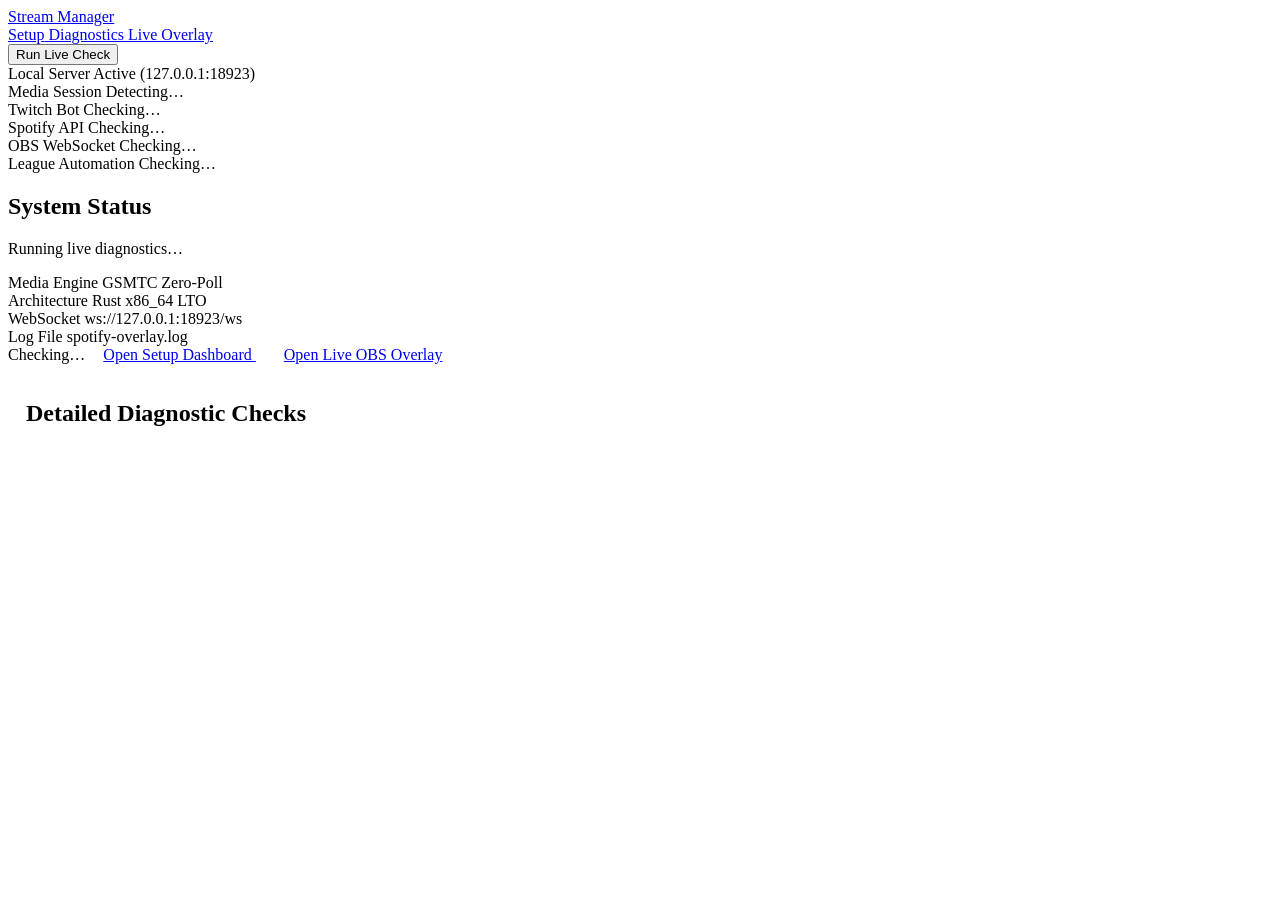
==== commit 8b79707b: "Add League to OBS scene automation" ====
--- a/overlay/check.html
+++ b/overlay/check.html
@@ -87,6 +87,24 @@
           <span class="metric-label">Spotify API</span>
           <span id="metric-val-spotify" class="metric-value">Checking…</span>
         </div>
+
+        <div class="metric-card">
+          <div class="metric-top">
+            <div class="metric-icon"><i class="fa-solid fa-tower-broadcast"></i></div>
+            <span id="metric-dot-obs" class="metric-dot"></span>
+          </div>
+          <span class="metric-label">OBS WebSocket</span>
+          <span id="metric-val-obs" class="metric-value">Checking…</span>
+        </div>
+
+        <div class="metric-card">
+          <div class="metric-top">
+            <div class="metric-icon"><i class="fa-solid fa-gamepad"></i></div>
+            <span id="metric-dot-league" class="metric-dot"></span>
+          </div>
+          <span class="metric-label">League Automation</span>
+          <span id="metric-val-league" class="metric-value">Checking…</span>
+        </div>
       </div>
 
       <!-- 2-Column Diagnostics Dashboard -->
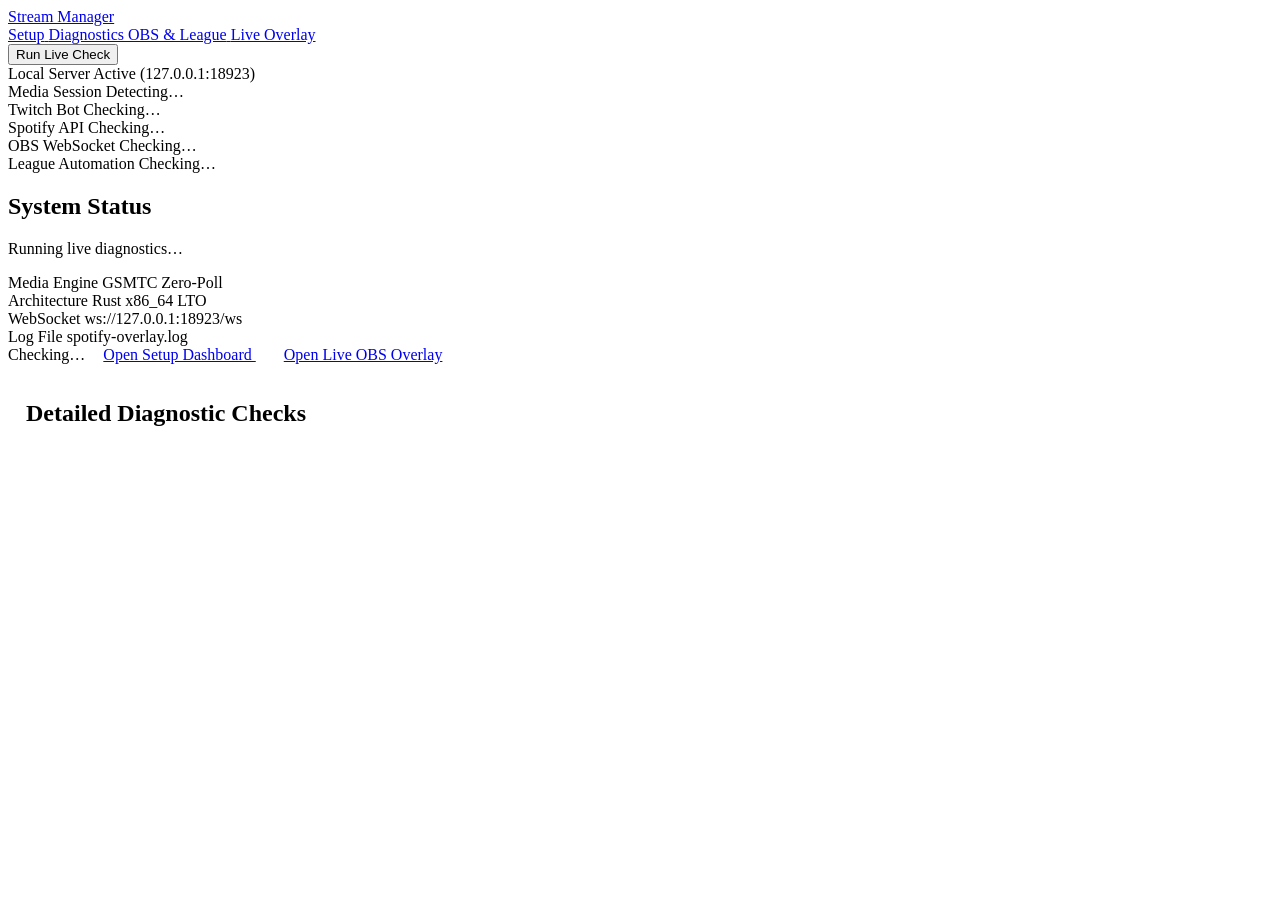
==== commit 96473f6d: "Move League automation into its own dashboard tab" ====
--- a/overlay/check.html
+++ b/overlay/check.html
@@ -25,6 +25,10 @@
           <a href="/check" class="nav-pill active">
             <i class="fa-solid fa-heart-pulse"></i>
             <span>Diagnostics</span>
+          </a>
+          <a href="/automation" class="nav-pill">
+            <i class="fa-solid fa-gamepad"></i>
+            <span>OBS &amp; League</span>
           </a>
           <a href="/" target="_blank" class="nav-pill">
             <i class="fa-solid fa-layer-group"></i>
